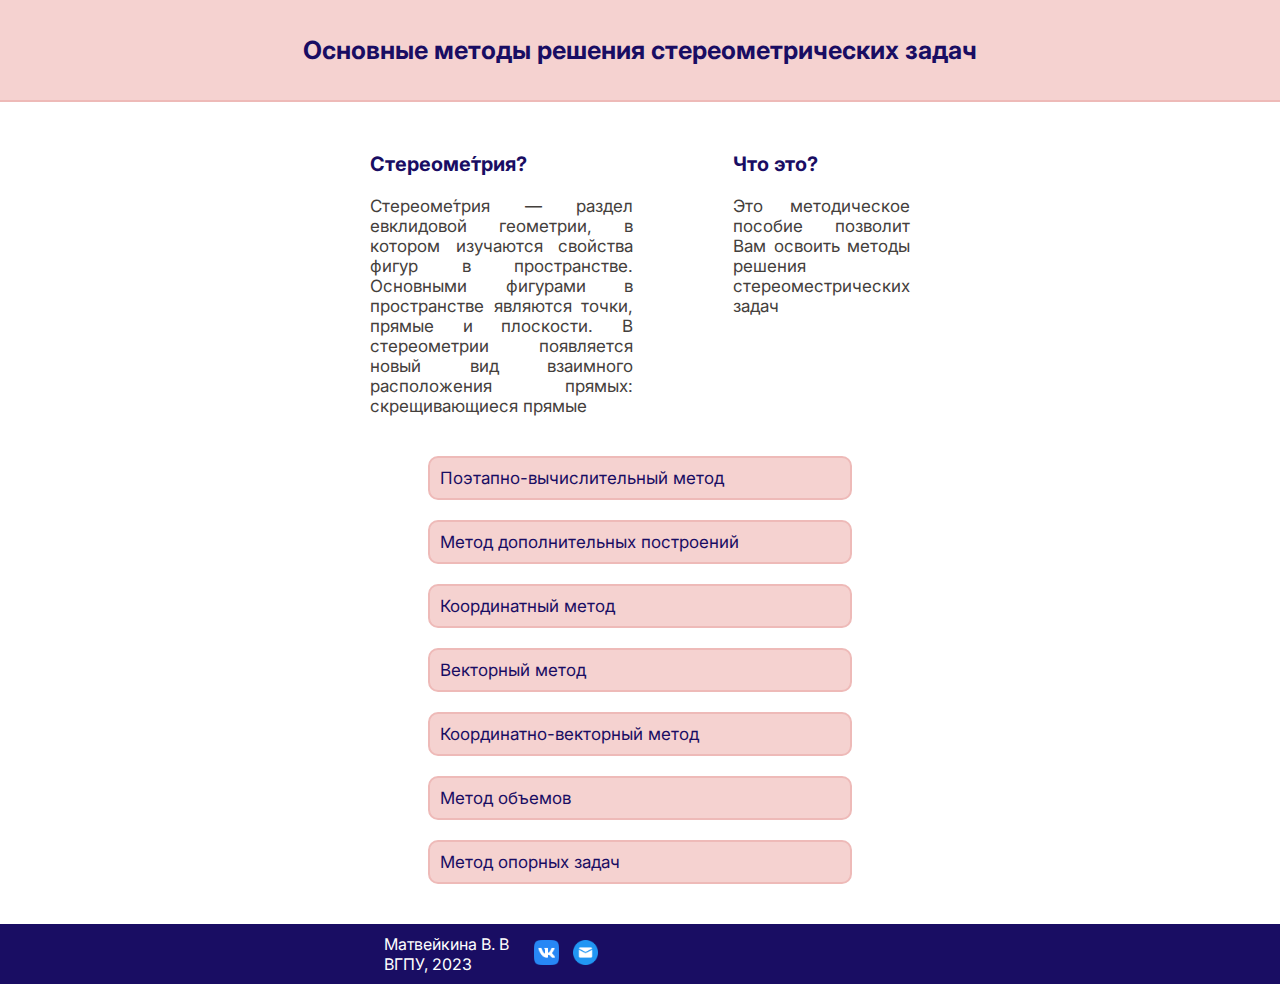
==== index.html @ 83e1870e "first commit" ====
<!DOCTYPE html>
<html>

<head>
    <meta charset="UTF-8">
    <title>Методы решения стереометрических задач</title>
    <link rel="stylesheet" href="/css/style.css">
    <link rel="preconnect" href="https://fonts.googleapis.com">
    <link rel="preconnect" href="https://fonts.gstatic.com" crossorigin>
    <link href="https://fonts.googleapis.com/css2?family=Inter:wght@400;500;700&display=swap" rel="stylesheet">
    </style>

</head>

<body>
    <div class="header">
        <p>Основные методы решения стереометрических задач</p>
    </div>
    <div class="main">
        <div class="descr">
            <div class="def">
                <h3>Стереоме́трия?</h3>
                <p>Стереоме́трия — раздел евклидовой геометрии,
                    в котором изучаются свойства фигур в пространстве.
                    Основными фигурами в пространстве являются точки,
                    прямые и плоскости. В стереометрии появляется новый
                    вид взаимного расположения прямых:
                    скрещивающиеся прямые</p>
            </div>
            <div class="shortdesc">
                <h3>Что это?</h3>
                <p>Это методическое пособие позволит Вам освоить методы
                    решения стереоместрических задач</p>
            </div>
            
        </div>
        <!-- <div class="tomethods">\/</div> -->
        <div class="methods">
            <div class="method">Поэтапно-вычислительный метод</div>
            <div class="method">Метод дополнительных построений</div>
            <div class="method">Координатный метод</div>
            <div class="method">Векторный метод</div>
            <div class="method">Координатно-векторный метод</div>
            <div class="method"> Метод объемов</div>
            <div class="method">Метод опорных задач</div>
        </div>

    </div>
    <div class="footer">
        <div class="initials">
            <div class="fio">Матвейкина В. В</div>
            <div class="vgpu">ВГПУ, 2023</div>
        </div>
        <div class="contacts">
            <a href="https://vk.com/vmatveikina" class="vk" target="_blank"></a>
            <a href="https://mail.google.com/mail/?view=cm&fs=1&to=matveykina@gmail.com" class="mail" target="_blank"></a>
        </div>
    </div>
</body>

</html>
---- css/style.css ----
*, body {
    padding: 0;
    margin: 0;

    font-family: 'Inter';
    font-style: normal;
}

html, body {
    display: flex;

    height: 100%;
    flex-direction: column;
}

.font-normal {
    
    font-weight: 400;
    font-size: 14px;
    line-height: 15px;
}

.header {
    display: flex;
    justify-content: center;
    align-items: center;
    min-height: 100px;
    font-size: 25px;
    background-color:rgb(245, 210, 208);
    /* background-color: rgb(25, 13, 99); */
    color: rgb(25, 13, 99);
    font-weight: 700;
    border-bottom: 2px solid rgb(238, 186, 184);
    /* flex: 1; */
}

.main {
    display: flex;
    align-self: center;
    flex-direction: column;
    align-items: center;
    width: 50%;
    margin-left: auto;
    margin-right: auto;
    /* flex: 1; */
}

.descr {
    display: flex;
    /* align-items: center; */
    flex-direction: row;
    justify-content: space-between;
    text-align: justify;

    /* height: 800px; */
    margin-top: 50px;
    margin-bottom: 20px;
    color: rgb(68, 64, 60);
    
    /* background-color: rgb(245, 245, 245); */
}

.descr h3 {
    margin-bottom: 20px;
    /* color: black; */
    color: rgb(25, 13, 99);
}

.descr div {
    margin-left: 50px;
    margin-right: 50px;
    
}

.def {
    font-size: 17px;
    width: 60%;
}

.shortdesc {
    font-size: 17px;
    width: 40%;
}

.methods {
    display: flex;
    flex-direction: column;
    /* align-content: flex-start; */
    justify-content: space-around;
    /* text-align: justify; */
    flex-wrap: wrap;
    width: 90%;
    /* height: 400px; */
    /* margin: 300px auto; */
    margin-top: 10px;
    margin-bottom: 30px;
    /* margin-left: 100px; */
   
}


.method {
    margin: auto;
    font-size: 20px;
    border: 2px solid rgb(238, 186, 184);
    border-radius: 10px;
    padding: 10px;
    width: 400px;
    margin-top: 10px;
    margin-bottom: 10px;
    /* background-color: rgb(190, 223, 255); */

    /* background-color: rgb(25, 13, 99);
    color: white; */

    background-color:rgb(245, 210, 208);
    color: rgb(25, 13, 99);
   

    font-size: 17px;
}

.footer {
    display: flex;
    align-items: center;
    flex-direction: row;
    align-items: center;
    text-align: justify;
    min-height: 60px;
    /* background-color: gainsboro; */
    
    background-color: rgb(25, 13, 99);
    color: white;

    margin-top: auto;

    /* flex: 0; */
    
}

.initials {
    margin-left: 30%;
}

.contacts {
    margin-left: 20px;
    
}

.contacts a {
    padding: 0px 5px;
}

.vk {
    background: url("../upload/vk.png")  no-repeat center bottom/cover;
    width: 25px;
    height: 25px;
    display: inline-block;
    background-size: contain;
}
.mail {
    background: url("../upload/mail.png")  no-repeat center bottom/cover;
    width: 25px;
    height: 25px;
    display: inline-block;
    background-size: contain;
}
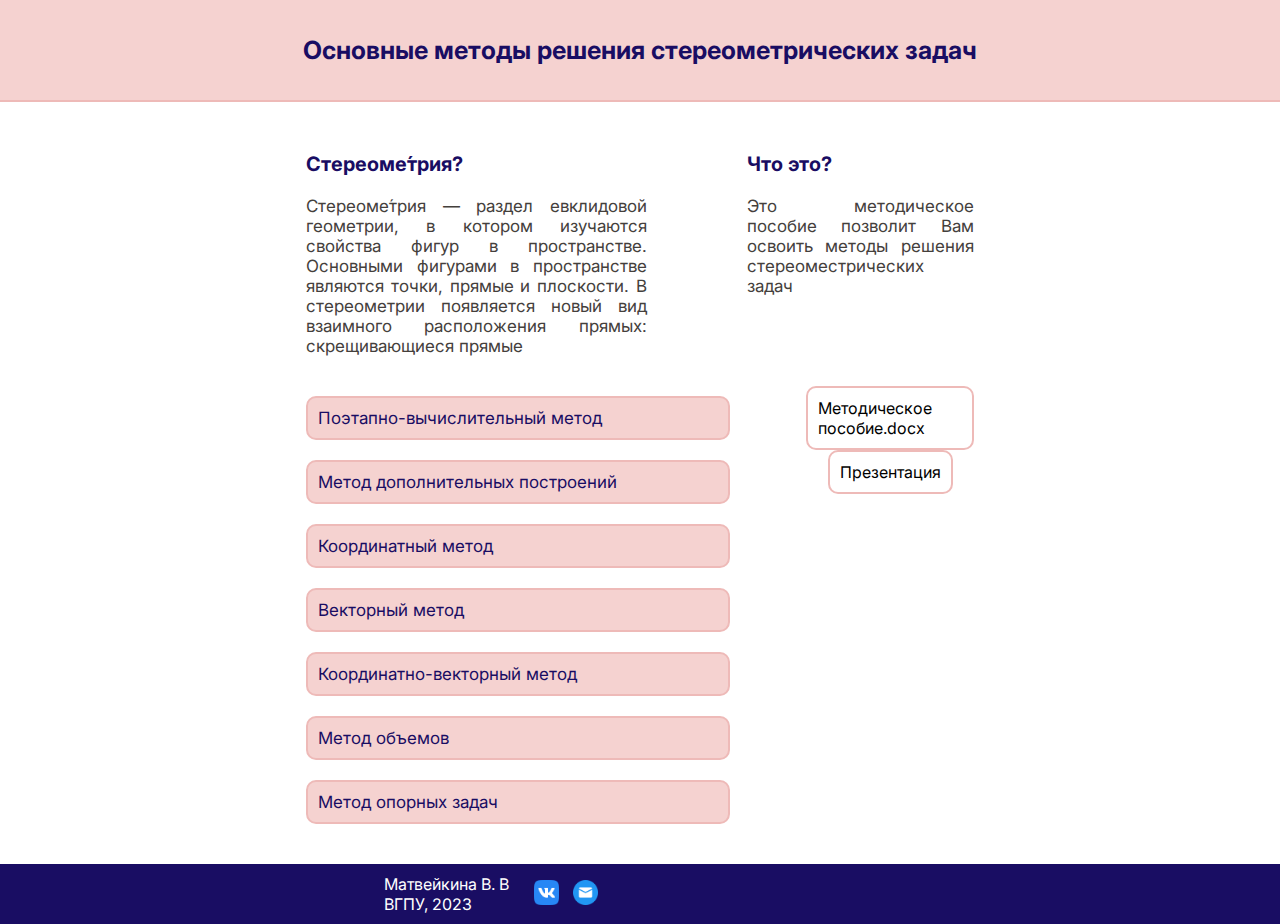
==== commit 080abedc: "Added navigation buttons and document download buttons" ====
--- a/index.html
+++ b/index.html
@@ -4,11 +4,10 @@
 <head>
     <meta charset="UTF-8">
     <title>Методы решения стереометрических задач</title>
-    <link rel="stylesheet" href="/css/style.css">
+    <link rel="stylesheet" href="css/style.css">
     <link rel="preconnect" href="https://fonts.googleapis.com">
     <link rel="preconnect" href="https://fonts.gstatic.com" crossorigin>
     <link href="https://fonts.googleapis.com/css2?family=Inter:wght@400;500;700&display=swap" rel="stylesheet">
-    </style>
 
 </head>
 
@@ -32,20 +31,35 @@
                 <p>Это методическое пособие позволит Вам освоить методы
                     решения стереоместрических задач</p>
             </div>
-            
-        </div>
-        <!-- <div class="tomethods">\/</div> -->
-        <div class="methods">
-            <div class="method">Поэтапно-вычислительный метод</div>
-            <div class="method">Метод дополнительных построений</div>
-            <div class="method">Координатный метод</div>
-            <div class="method">Векторный метод</div>
-            <div class="method">Координатно-векторный метод</div>
-            <div class="method"> Метод объемов</div>
-            <div class="method">Метод опорных задач</div>
         </div>
 
+        <div class="content">
+            <div class="methods">
+                <a class="method" href="step_by_step_computational_method.html">Поэтапно-вычислительный метод</a>
+                <a class="method" href="method_of_additional_constructions.html">Метод дополнительных построений</a>
+                <a class="method" href="coordinate_method.html">Координатный метод</a>
+                <a class="method" href="vector_method.html">Векторный метод</a>
+                <a class="method" href="coordinate_vector_method.html">Координатно-векторный метод</a>
+                <a class="method" href="volume_method.html">Метод объемов</a>
+                <a class="method" href="support_problem_method.html">Метод опорных задач</a>
+            </div>
+            <div class="docs">
+                <div class="doc">
+                    <a href="upload/Matveykina_V_Proekt.docx" download>
+                        <p>Методическое пособие.docx</p>
+                    </a>
+                </div>
+                <div class="doc">
+                    <a href="upload/Matveykina_V_Proekt.docx" download>
+                        <p>Презентация</p>
+                    </a>
+                </div>
+            </div>
+        </div>
+
+
     </div>
+
     <div class="footer">
         <div class="initials">
             <div class="fio">Матвейкина В. В</div>
@@ -53,7 +67,8 @@
         </div>
         <div class="contacts">
             <a href="https://vk.com/vmatveikina" class="vk" target="_blank"></a>
-            <a href="https://mail.google.com/mail/?view=cm&fs=1&to=matveykina@gmail.com" class="mail" target="_blank"></a>
+            <a href="https://mail.google.com/mail/?view=cm&fs=1&to=matveykina@gmail.com" class="mail"
+                target="_blank"></a>
         </div>
     </div>
 </body>
--- a/css/style.css
+++ b/css/style.css
@@ -4,7 +4,9 @@
 
     font-family: 'Inter';
     font-style: normal;
-}
+    
+}
+  
 
 html, body {
     display: flex;
@@ -39,7 +41,7 @@
     align-self: center;
     flex-direction: column;
     align-items: center;
-    width: 50%;
+    max-width: 60%;
     margin-left: auto;
     margin-right: auto;
     /* flex: 1; */
@@ -82,22 +84,34 @@
     width: 40%;
 }
 
+.content {
+    display: flex;
+    flex-direction: row;
+    width: 100%;
+    justify-content: space-around;
+    text-align: justify;
+    margin-top: 10px;
+    margin-bottom: 30px;
+}
+
 .methods {
     display: flex;
     flex-direction: column;
     /* align-content: flex-start; */
     justify-content: space-around;
+    align-items: center;
     /* text-align: justify; */
-    flex-wrap: wrap;
-    width: 90%;
+    /* flex-wrap: wrap; */
+    /* max-width: 50%; */
+    width: 400px;
     /* height: 400px; */
     /* margin: 300px auto; */
-    margin-top: 10px;
-    margin-bottom: 30px;
+   
+    margin-left: 50px;
+    margin-right: 50px;
     /* margin-left: 100px; */
    
 }
-
 
 .method {
     margin: auto;
@@ -118,7 +132,27 @@
    
 
     font-size: 17px;
-}
+
+    text-decoration: none;
+}
+
+.docs {
+    display: flex;
+    flex-direction: column;
+    /* max-width: 40%; */
+    align-items: center;
+    margin-left: 50px;
+    margin-right: 50px;
+}
+
+.doc {
+    border: 2px solid rgb(238, 186, 184);
+    border-radius: 10px;
+    padding: 10px;
+}
+
+
+
 
 .footer {
     display: flex;
@@ -131,7 +165,7 @@
     
     background-color: rgb(25, 13, 99);
     color: white;
-
+    width: 100%;
     margin-top: auto;
 
     /* flex: 0; */
@@ -166,3 +200,122 @@
     background-size: contain;
 }
 
+/* Methods */
+
+.method_main {
+    display: flex;
+    
+    flex-direction: column;
+    /* align-items: center; */
+    flex-wrap: nowrap;
+    max-width: 50%;
+    margin-left: auto;
+    margin-right: auto;
+}
+
+.descr_method {
+    display: flex;
+    flex-direction: column;
+    border: 2px solid gainsboro;
+    background-color:rgb(249, 249, 249);
+    border-radius: 10px;
+    padding: 20px;
+    max-width: 100%;
+    margin-top: 30px;
+    /* margin-bottom: 10px; */
+}
+
+.descr_method h3 {
+    padding: 10px 20px;
+}
+
+.descr_method p {
+    padding: 5px 0px;
+}
+
+.tasks {
+    display: flex;
+    flex-direction: column;
+}
+
+.task {
+    border: 2px solid gainsboro;
+    background-color:rgb(249, 249, 249);
+    border-radius: 10px;
+    padding: 20px;
+    max-width: 100%;
+    margin-top: 10px;
+    margin-bottom: 10px;
+    background-color:rgb(249, 249, 249);
+}
+
+.task h3 {
+    padding: 10px 20px;
+}
+
+.task p {
+    padding: 5px 0px;
+}
+
+.triangle_img {
+    background-color: transparent;
+}
+
+/* .next_prev {
+    display: flex;
+    flex-direction: row;
+    justify-content: space-between;
+
+    
+    width: 100%;
+
+
+}*/
+
+a {
+    text-decoration: none;
+    color: black
+}
+
+/* .prev {
+    border: 2px solid gainsboro;
+    background-color:rgb(249, 249, 249);
+    border-radius: 10px;
+    padding: 20px;
+}
+
+.next {
+    border: 2px solid gainsboro;
+    background-color:rgb(249, 249, 249);
+    border-radius: 10px;
+    padding: 20px;
+} */
+
+.next_prev {
+    display: flex;
+    flex-direction: row;
+    justify-content: space-between;
+    width: 100%;
+}
+
+.prev {
+    border: 2px solid gainsboro;
+    background-color:rgb(249, 249, 249);
+    border-radius: 10px;
+    padding: 20px;
+    /* width: 100%; */
+    margin-top: 10px;
+    margin-bottom: 10px;
+    background-color:rgb(249, 249, 249);
+}
+
+.next {
+    border: 2px solid gainsboro;
+    background-color:rgb(249, 249, 249);
+    border-radius: 10px;
+    padding: 20px;
+    /* width: 100%; */
+    margin-top: 10px;
+    margin-bottom: 10px;
+    background-color:rgb(249, 249, 249);
+}
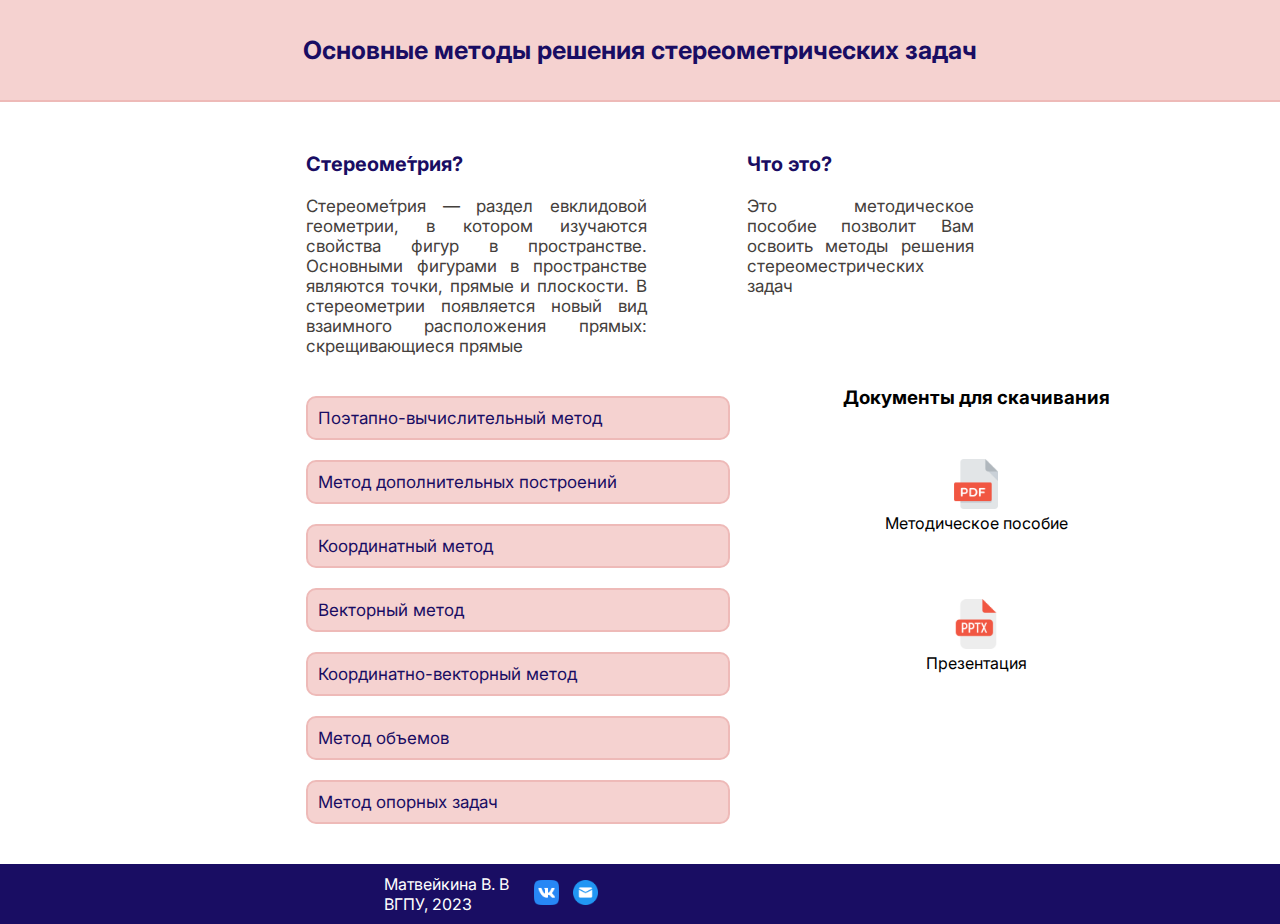
==== commit 2df3f332: "improvement of the document download button" ====
--- a/index.html
+++ b/index.html
@@ -8,6 +8,7 @@
     <link rel="preconnect" href="https://fonts.googleapis.com">
     <link rel="preconnect" href="https://fonts.gstatic.com" crossorigin>
     <link href="https://fonts.googleapis.com/css2?family=Inter:wght@400;500;700&display=swap" rel="stylesheet">
+    
 
 </head>
 
@@ -44,13 +45,16 @@
                 <a class="method" href="support_problem_method.html">Метод опорных задач</a>
             </div>
             <div class="docs">
+                <h3>Документы для скачивания</h3>
                 <div class="doc">
                     <a href="upload/Matveykina_V_Proekt.docx" download>
-                        <p>Методическое пособие.docx</p>
+                        <img src="upload/pdf-icon.png" alt="">
+                        <p>Методическое пособие</p>
                     </a>
                 </div>
                 <div class="doc">
                     <a href="upload/Matveykina_V_Proekt.docx" download>
+                        <img src="upload/pptx-icon.png" alt="">
                         <p>Презентация</p>
                     </a>
                 </div>
--- a/css/style.css
+++ b/css/style.css
@@ -136,20 +136,47 @@
     text-decoration: none;
 }
 
+.method:hover {
+    background-color: rgb(243, 191, 188);
+}
+
 .docs {
     display: flex;
     flex-direction: column;
     /* max-width: 40%; */
     align-items: center;
+    /* vertical-align: middle; */
     margin-left: 50px;
     margin-right: 50px;
 }
 
+.docs h3 {
+    margin-bottom: 30px;
+}
+
 .doc {
-    border: 2px solid rgb(238, 186, 184);
-    border-radius: 10px;
-    padding: 10px;
-}
+ 
+    /* border: 2px solid rgb(238, 186, 184);
+    border-radius: 10px; */
+    /* padding: 10px; */
+    width: 300px;
+    height: 100px;
+    margin: 20px;
+    text-align: center;
+}
+
+
+
+.doc img {
+    width: 50px;
+    height: 50px;
+}
+
+.doc:hover {
+    font-weight: 500;
+}
+
+
 
 
 
@@ -319,3 +346,7 @@
     margin-bottom: 10px;
     background-color:rgb(249, 249, 249);
 }
+
+.prev:hover, .next:hover {
+    background-color:rgb(234, 232, 232);
+}
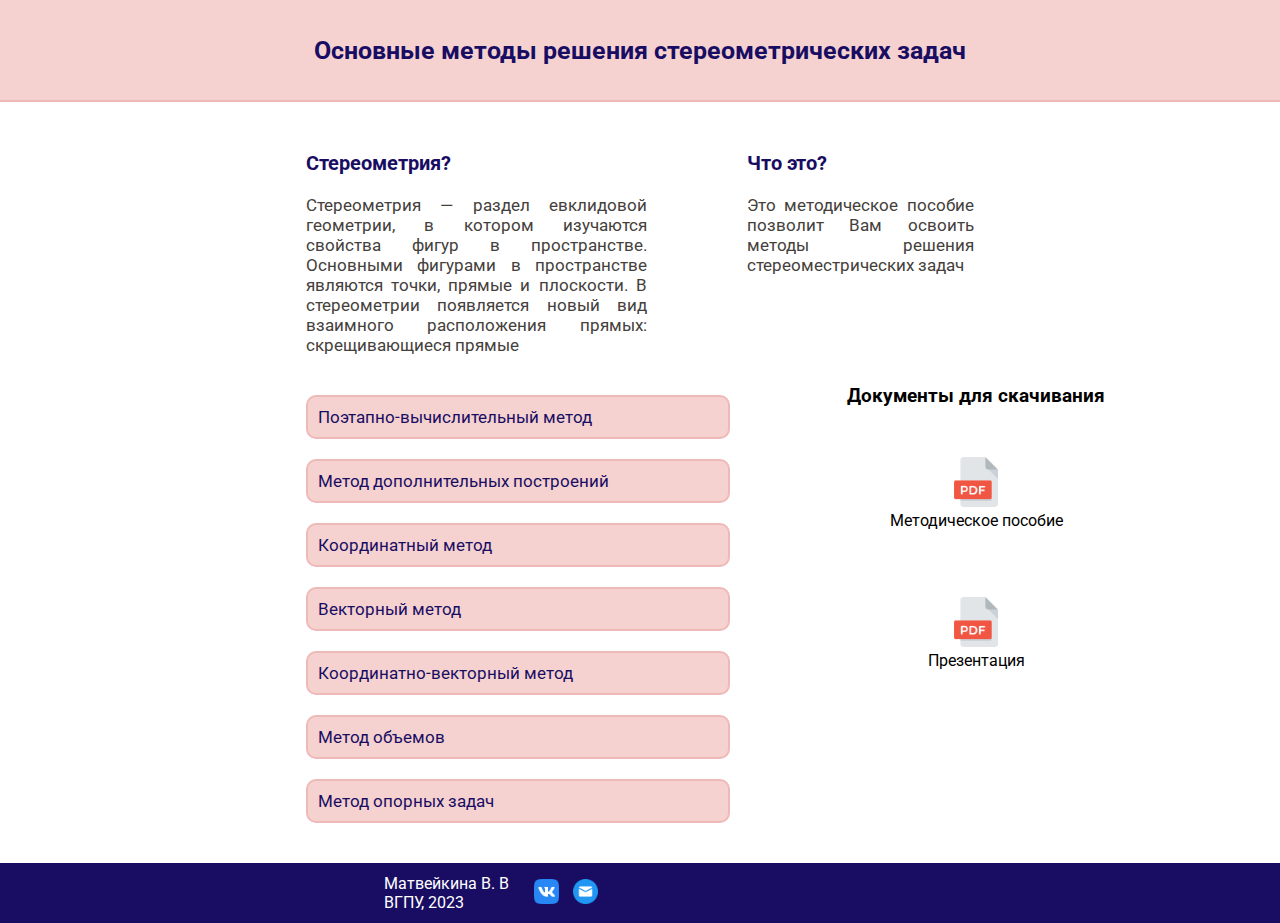
==== commit 8139b0ba: "fix documents" ====
--- a/index.html
+++ b/index.html
@@ -7,7 +7,7 @@
     <link rel="stylesheet" href="css/style.css">
     <link rel="preconnect" href="https://fonts.googleapis.com">
     <link rel="preconnect" href="https://fonts.gstatic.com" crossorigin>
-    <link href="https://fonts.googleapis.com/css2?family=Inter:wght@400;500;700&display=swap" rel="stylesheet">
+    <link href="https://fonts.googleapis.com/css2?family=Roboto:ital,wght@0,400;0,500;0,700;1,300;1,400&display=swap" rel="stylesheet">
     
 
 </head>
@@ -19,8 +19,8 @@
     <div class="main">
         <div class="descr">
             <div class="def">
-                <h3>Стереоме́трия?</h3>
-                <p>Стереоме́трия — раздел евклидовой геометрии,
+                <h3>Стереометрия?</h3>
+                <p>Стереометрия — раздел евклидовой геометрии,
                     в котором изучаются свойства фигур в пространстве.
                     Основными фигурами в пространстве являются точки,
                     прямые и плоскости. В стереометрии появляется новый
@@ -47,14 +47,14 @@
             <div class="docs">
                 <h3>Документы для скачивания</h3>
                 <div class="doc">
-                    <a href="upload/Matveykina_V_Proekt.docx" download>
+                    <a href="upload/МЕТОДИЧЕСКОЕ ПОСОБИЕ ПО ОСНОВНЫМ МЕТОДАМ РЕШЕНИЯ СТЕРЕОМЕТРИЧЕСКИХ ЗАДАЧ.pdf" download>
                         <img src="upload/pdf-icon.png" alt="">
                         <p>Методическое пособие</p>
                     </a>
                 </div>
                 <div class="doc">
-                    <a href="upload/Matveykina_V_Proekt.docx" download>
-                        <img src="upload/pptx-icon.png" alt="">
+                    <a href="upload/Презентация_СТЕРЕОМЕТРИЯ.pdf" download>
+                        <img src="upload/pdf-icon.png" alt="">
                         <p>Презентация</p>
                     </a>
                 </div>
--- a/css/style.css
+++ b/css/style.css
@@ -1,10 +1,15 @@
-*, body {
+*  {
     padding: 0;
     margin: 0;
 
-    font-family: 'Inter';
+ 
+
+    
+}
+
+body:not(math) {
+    font-family: 'Roboto';
     font-style: normal;
-    
 }
   
 
@@ -20,6 +25,41 @@
     font-weight: 400;
     font-size: 14px;
     line-height: 15px;
+}
+
+math {
+    font-size: 17px;
+}
+
+.rigth_close {
+    border-right: 2px solid black;
+    padding-right: 5px;
+}
+
+.module {
+    border-right: 1px solid black;
+    padding-right: 5px;
+    border-left: 1px solid black;
+    padding-left: 5px;
+}
+.ctd {
+    text-align: end;
+}
+
+mtd {
+    padding: 2px;
+}
+
+.text_with_image {
+    display: flex;
+    flex-direction: column;
+    justify-content: space-between;
+    align-items: center;
+    width: 100%;
+}
+
+.img_in_txt {
+    width: 350px;
 }
 
 .header {
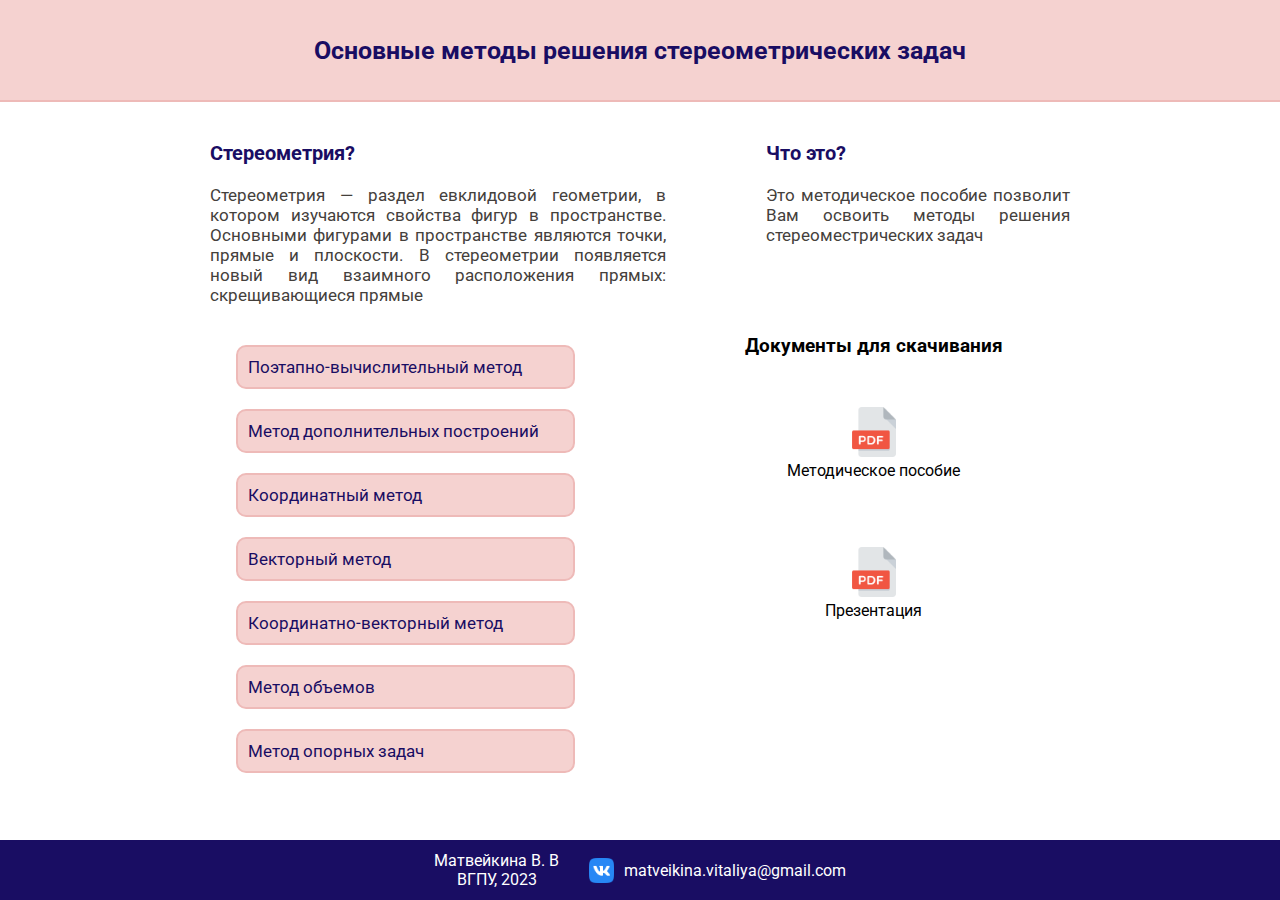
==== commit 764bf0dd: "add adaptive" ====
--- a/index.html
+++ b/index.html
@@ -8,7 +8,7 @@
     <link rel="preconnect" href="https://fonts.googleapis.com">
     <link rel="preconnect" href="https://fonts.gstatic.com" crossorigin>
     <link href="https://fonts.googleapis.com/css2?family=Roboto:ital,wght@0,400;0,500;0,700;1,300;1,400&display=swap" rel="stylesheet">
-    
+    <meta name="viewport" content="width=device-width, initial-scale=1.0">
 
 </head>
 
@@ -65,14 +65,17 @@
     </div>
 
     <div class="footer">
-        <div class="initials">
-            <div class="fio">Матвейкина В. В</div>
-            <div class="vgpu">ВГПУ, 2023</div>
-        </div>
-        <div class="contacts">
-            <a href="https://vk.com/vmatveikina" class="vk" target="_blank"></a>
-            <a href="https://mail.google.com/mail/?view=cm&fs=1&to=matveykina@gmail.com" class="mail"
-                target="_blank"></a>
+        <div class="footer_contacts">
+            <div class="initials">
+                <div class="fio">Матвейкина В. В</div>
+                <div class="vgpu">ВГПУ, 2023</div>
+            </div>
+            <div class="contacts">
+                <a href="https://vk.com/vmatveikina" class="vk" target="_blank"></a>
+                <p>matveikina.vitaliya@gmail.com</p>
+                <!-- <a href="https://mail.google.com/mail/?view=cm&fs=1&to=matveykina@gmail.com" class="mail" -->
+                    <!-- target="_blank"></a> -->
+            </div>
         </div>
     </div>
 </body>
--- a/css/style.css
+++ b/css/style.css
@@ -1,19 +1,20 @@
-*  {
+* {
     padding: 0;
     margin: 0;
 
- 
-
-    
+
+
+
 }
 
 body:not(math) {
     font-family: 'Roboto';
     font-style: normal;
 }
-  
-
-html, body {
+
+
+html,
+body {
     display: flex;
 
     height: 100%;
@@ -21,7 +22,7 @@
 }
 
 .font-normal {
-    
+
     font-weight: 400;
     font-size: 14px;
     line-height: 15px;
@@ -42,6 +43,7 @@
     border-left: 1px solid black;
     padding-left: 5px;
 }
+
 .ctd {
     text-align: end;
 }
@@ -63,12 +65,14 @@
 }
 
 .header {
+    /* min-width: 100%; */
     display: flex;
     justify-content: center;
     align-items: center;
+    text-align: center;
     min-height: 100px;
     font-size: 25px;
-    background-color:rgb(245, 210, 208);
+    background-color: rgb(245, 210, 208);
     /* background-color: rgb(25, 13, 99); */
     color: rgb(25, 13, 99);
     font-weight: 700;
@@ -81,9 +85,10 @@
     align-self: center;
     flex-direction: column;
     align-items: center;
-    max-width: 60%;
-    margin-left: auto;
-    margin-right: auto;
+    /* max-width: 60%; */
+    max-width: 60rem;
+    /* margin-left: auto; */
+    /* margin-right: auto; */
     /* flex: 1; */
 }
 
@@ -91,19 +96,22 @@
     display: flex;
     /* align-items: center; */
     flex-direction: row;
+
     justify-content: space-between;
     text-align: justify;
 
     /* height: 800px; */
-    margin-top: 50px;
+    /* margin-top: 50px; */
     margin-bottom: 20px;
     color: rgb(68, 64, 60);
-    
+
     /* background-color: rgb(245, 245, 245); */
 }
+
 
 .descr h3 {
     margin-bottom: 20px;
+    margin-top: 40px;
     /* color: black; */
     color: rgb(25, 13, 99);
 }
@@ -111,7 +119,7 @@
 .descr div {
     margin-left: 50px;
     margin-right: 50px;
-    
+
 }
 
 .def {
@@ -123,6 +131,8 @@
     font-size: 17px;
     width: 40%;
 }
+
+
 
 .content {
     display: flex;
@@ -134,6 +144,12 @@
     margin-bottom: 30px;
 }
 
+
+
+
+
+
+
 .methods {
     display: flex;
     flex-direction: column;
@@ -143,14 +159,15 @@
     /* text-align: justify; */
     /* flex-wrap: wrap; */
     /* max-width: 50%; */
-    width: 400px;
+    /* width: 400px; */
+    /* width: 20%; */
     /* height: 400px; */
     /* margin: 300px auto; */
-   
-    margin-left: 50px;
-    margin-right: 50px;
+
+    margin-left: auto;
+    margin-right: auto;
     /* margin-left: 100px; */
-   
+
 }
 
 .method {
@@ -159,7 +176,8 @@
     border: 2px solid rgb(238, 186, 184);
     border-radius: 10px;
     padding: 10px;
-    width: 400px;
+    /* width: 400px; */
+    width: 100%;
     margin-top: 10px;
     margin-bottom: 10px;
     /* background-color: rgb(190, 223, 255); */
@@ -167,9 +185,9 @@
     /* background-color: rgb(25, 13, 99);
     color: white; */
 
-    background-color:rgb(245, 210, 208);
+    background-color: rgb(245, 210, 208);
     color: rgb(25, 13, 99);
-   
+
 
     font-size: 17px;
 
@@ -186,8 +204,8 @@
     /* max-width: 40%; */
     align-items: center;
     /* vertical-align: middle; */
-    margin-left: 50px;
-    margin-right: 50px;
+    margin-left: auto;
+    margin-right: auto;
 }
 
 .docs h3 {
@@ -195,7 +213,7 @@
 }
 
 .doc {
- 
+
     /* border: 2px solid rgb(238, 186, 184);
     border-radius: 10px; */
     /* padding: 10px; */
@@ -221,61 +239,139 @@
 
 
 
+
 .footer {
     display: flex;
     align-items: center;
     flex-direction: row;
-    align-items: center;
-    text-align: justify;
+    text-align: center;
     min-height: 60px;
+    
     /* background-color: gainsboro; */
-    
+
     background-color: rgb(25, 13, 99);
     color: white;
     width: 100%;
     margin-top: auto;
 
     /* flex: 0; */
-    
+
+}
+
+.footer div {
+  
+}
+
+.footer_contacts {
+    display: flex;
+    flex-direction: row;
+    /* margin-left: 30%; */
+    max-width: 60rem;
+    margin-left: auto;
+    margin-right: auto;
 }
 
 .initials {
-    margin-left: 30%;
+    /* margin-left: 30%; */
 }
 
 .contacts {
     margin-left: 20px;
-    
+    display: flex;
+    flex-direction: row;
+    align-items: center;
 }
 
 .contacts a {
-    padding: 0px 5px;
+    padding: 0px 10px;
 }
 
 .vk {
-    background: url("../upload/vk.png")  no-repeat center bottom/cover;
+    background: url("../upload/vk.png") no-repeat center bottom/cover;
     width: 25px;
     height: 25px;
     display: inline-block;
     background-size: contain;
 }
+
 .mail {
-    background: url("../upload/mail.png")  no-repeat center bottom/cover;
+    background: url("../upload/mail.png") no-repeat center bottom/cover;
     width: 25px;
     height: 25px;
-    display: inline-block;
+    /* display: inline-block; */
     background-size: contain;
 }
 
+@media (max-width: 992px) {
+
+    /* .main {
+        max-width: 50rem;
+    } */
+    .descr {
+        display: flex;
+        flex-direction: column;
+        align-items: center;
+        justify-content: space-around;
+        /* background-color: black; */
+    }
+
+    .descr div {
+        /* min-width: 90%; */
+        width: 90%;
+    }
+
+    /* .content {
+        flex-direction: column;
+        align-items: center;
+    } */
+
+    .initials {
+        margin-left: 0;
+    }
+
+}
+
+@media (max-width: 700px) {
+    .header {
+        min-height: 50px;
+        font-size: 20px;
+        font-weight: 700;
+    }
+
+    .content {
+        flex-direction: column;
+        align-items: center;
+    }
+
+    .methods {
+        min-width: 60%;
+        margin-bottom: 30px;
+    }
+
+    .footer {
+        font-size: 13px;
+    }
+
+    .vk {
+        width: 20px;
+        height: 20px;
+    }
+
+    .img_in_txt {
+        width: 250px;
+    }
+}
+
 /* Methods */
 
 .method_main {
     display: flex;
-    
+
     flex-direction: column;
     /* align-items: center; */
     flex-wrap: nowrap;
-    max-width: 50%;
+    /* max-width: 50%; */
+    max-width: 50rem;
     margin-left: auto;
     margin-right: auto;
 }
@@ -284,7 +380,7 @@
     display: flex;
     flex-direction: column;
     border: 2px solid gainsboro;
-    background-color:rgb(249, 249, 249);
+    background-color: rgb(249, 249, 249);
     border-radius: 10px;
     padding: 20px;
     max-width: 100%;
@@ -307,13 +403,13 @@
 
 .task {
     border: 2px solid gainsboro;
-    background-color:rgb(249, 249, 249);
+    background-color: rgb(249, 249, 249);
     border-radius: 10px;
     padding: 20px;
     max-width: 100%;
     margin-top: 10px;
     margin-bottom: 10px;
-    background-color:rgb(249, 249, 249);
+    background-color: rgb(249, 249, 249);
 }
 
 .task h3 {
@@ -367,26 +463,27 @@
 
 .prev {
     border: 2px solid gainsboro;
-    background-color:rgb(249, 249, 249);
+    background-color: rgb(249, 249, 249);
     border-radius: 10px;
     padding: 20px;
     /* width: 100%; */
     margin-top: 10px;
     margin-bottom: 10px;
-    background-color:rgb(249, 249, 249);
+    background-color: rgb(249, 249, 249);
 }
 
 .next {
     border: 2px solid gainsboro;
-    background-color:rgb(249, 249, 249);
+    background-color: rgb(249, 249, 249);
     border-radius: 10px;
     padding: 20px;
     /* width: 100%; */
     margin-top: 10px;
     margin-bottom: 10px;
-    background-color:rgb(249, 249, 249);
-}
-
-.prev:hover, .next:hover {
-    background-color:rgb(234, 232, 232);
-}
+    background-color: rgb(249, 249, 249);
+}
+
+.prev:hover,
+.next:hover {
+    background-color: rgb(234, 232, 232);
+}